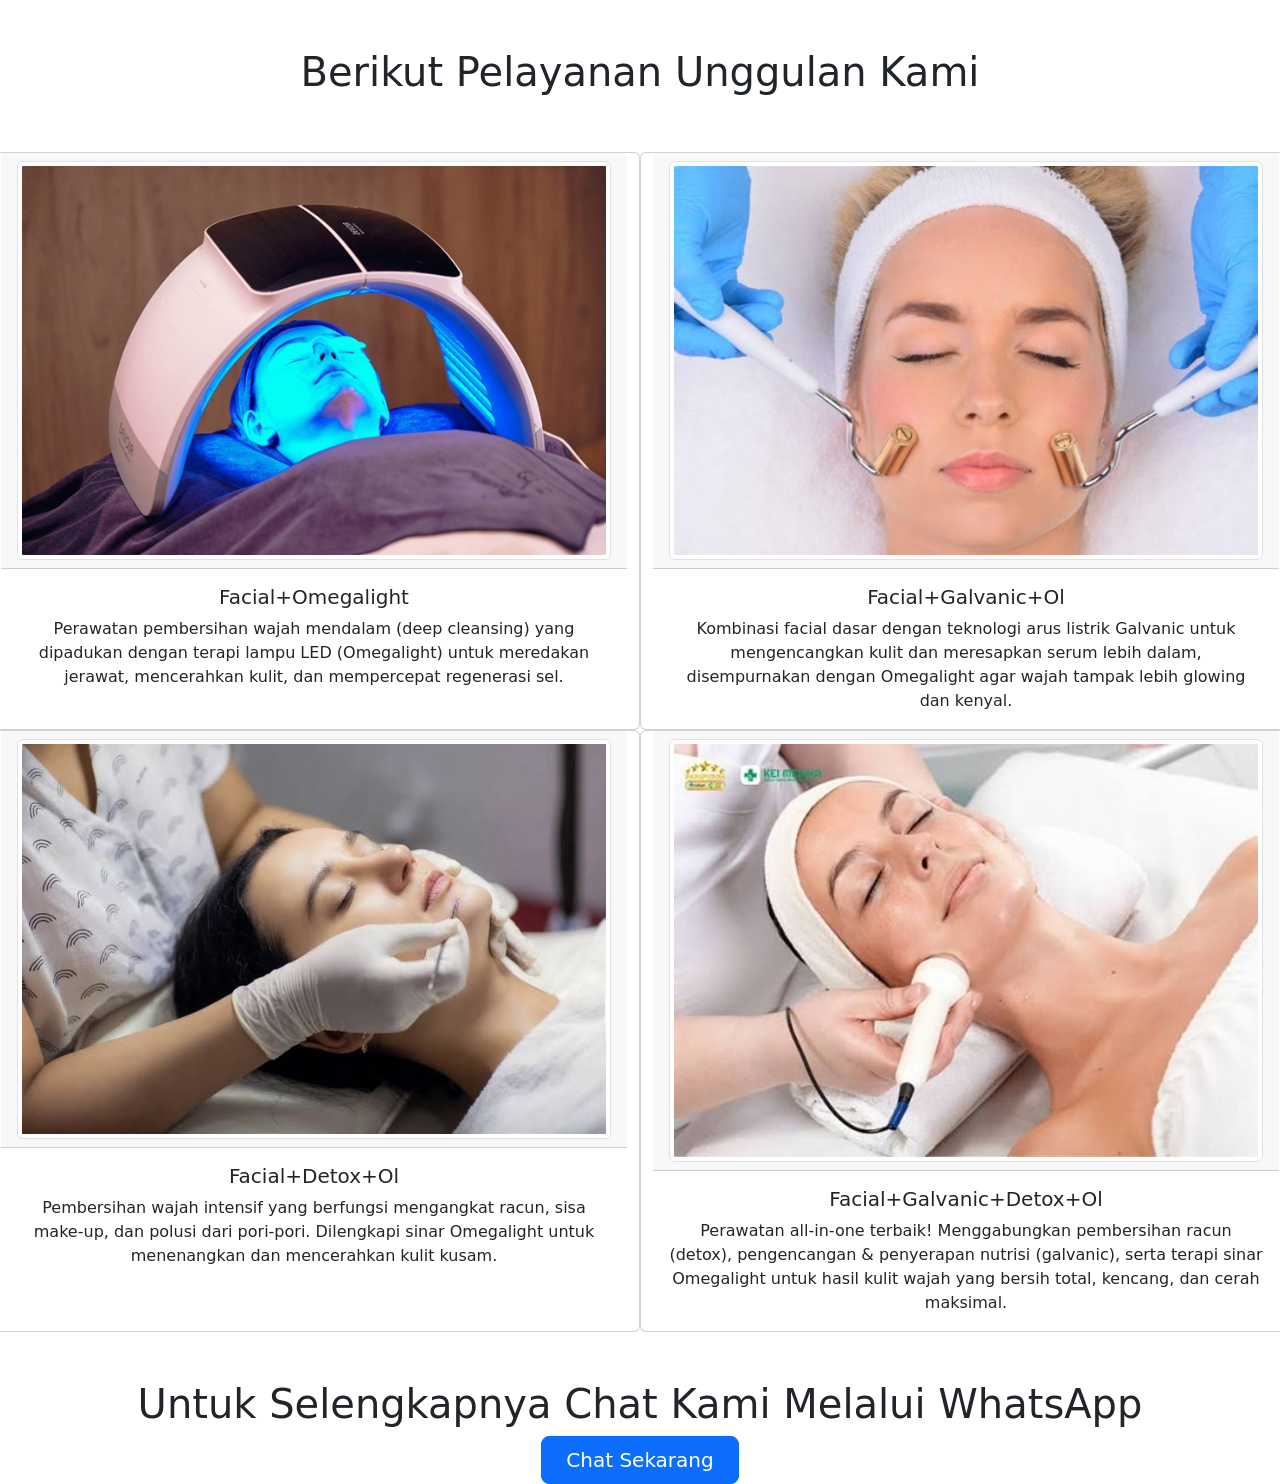
==== facial_care.html @ 5b0bb4c8 "Add files via upload" ====
<!doctype html>
<html lang="en">
  <head>
    <meta charset="UTF-8" />
    <meta name="viewport" content="width=device-width, initial-scale=1.0" />
    <title>Facial Care</title>

    <!-- Bootstrap CSS -->
    <link
      href="https://cdn.jsdelivr.net/npm/bootstrap@5.3.8/dist/css/bootstrap.min.css"
      rel="stylesheet"
      integrity="sha384-sRIl4kxILFvY47J16cr9ZwB07vP4J8+LH7qKQnuqkuIAvNWLzeN8tE5YBujZqJLB"
      crossorigin="anonymous"
    />
    <!-- Bootstrap CSS End -->
  </head>
  <body>
    <!-- List Pelayanan -->

    <!-- Text -->
    <div class="container my-5">
      <div class="row">
        <div class="col-12 text-center">
          <h1>Berikut Pelayanan Unggulan Kami</h1>
        </div>
      </div>
    </div>
    <!-- Text End -->

    <div class="text-center mt-5 mb-5">
      <div class="row">
        <div class="card col-sm-6">
          <div class="card-header">
            <img
              src="assets/images/Facial_Omegalight.jpg"
              class="img-thumbnail"
              alt="...."
            />
          </div>
          <div class="card-body">
            <h5 class="card-title">Facial+Omegalight</h5>
            <p class="card-text">Perawatan pembersihan wajah mendalam (deep cleansing) yang dipadukan dengan terapi lampu LED (Omegalight) untuk meredakan jerawat, mencerahkan kulit, dan mempercepat regenerasi sel.</p>
          </div>
        </div>

        <div class="card col-sm-6">
          <div class="card-header">
            <img
              src="assets/images/Facial_Galvanic.jpg"
              class="img-thumbnail"
              alt="..."
            />
          </div>
          <div class="card-body">
            <h5 class="card-title">Facial+Galvanic+Ol</h5>
            <p class="card-text">Kombinasi facial dasar dengan teknologi arus listrik Galvanic untuk mengencangkan kulit dan meresapkan serum lebih dalam, disempurnakan dengan Omegalight agar wajah tampak lebih glowing dan kenyal.</p>
          </div>
        </div>

        <div class="card col-sm-6">
          <div class="card-header">
            <img
              src="assets/images/Facial_Detox.jpg"
              class="img-thumbnail"
              alt="..."
            />
          </div>
          <div class="card-body">
            <h5 class="card-title">Facial+Detox+Ol</h5>
            <p class="card-text">Pembersihan wajah intensif yang berfungsi mengangkat racun, sisa make-up, dan polusi dari pori-pori. Dilengkapi sinar Omegalight untuk menenangkan dan mencerahkan kulit kusam.</p>
          </div>
        </div>

        <div class="card col-sm-6">
          <div class="card-header">
            <img
              src="assets/images/Facial_Galvanic_Detox.jpg"
              class="img-thumbnail"
              alt="..."
            />
          </div>
          <div class="card-body">
            <h5 class="card-title">Facial+Galvanic+Detox+Ol</h5>
            <p class="card-text">Perawatan all-in-one terbaik! Menggabungkan pembersihan racun (detox), pengencangan & penyerapan nutrisi (galvanic), serta terapi sinar Omegalight untuk hasil kulit wajah yang bersih total, kencang, dan cerah maksimal.</p>
          </div>
        </div>

      </div>
    </div>

    <div class="row">
        <div class="col-12 text-center">
          <h1>Untuk Selengkapnya Chat Kami Melalui WhatsApp</h1>
           <a href="https://wa.me/6281348417788" class="btn btn-primary btn-lg px-4 gap-3">Chat Sekarang</a>
          </div>
        </div>

    <!-- List Pelayanan End -->

    <!-- Bootstrap JS -->
    <script
      src="https://cdn.jsdelivr.net/npm/bootstrap@5.3.8/dist/js/bootstrap.bundle.min.js"
      integrity="sha384-FKyoEForCGlyvwx9Hj09JcYn3nv7wiPVlz7YYwJrWVcXK/BmnVDxM+D2scQbITxI"
      crossorigin="anonymous"
    ></script>
    <!-- Bootstrap JS End -->
  </body>
</html>
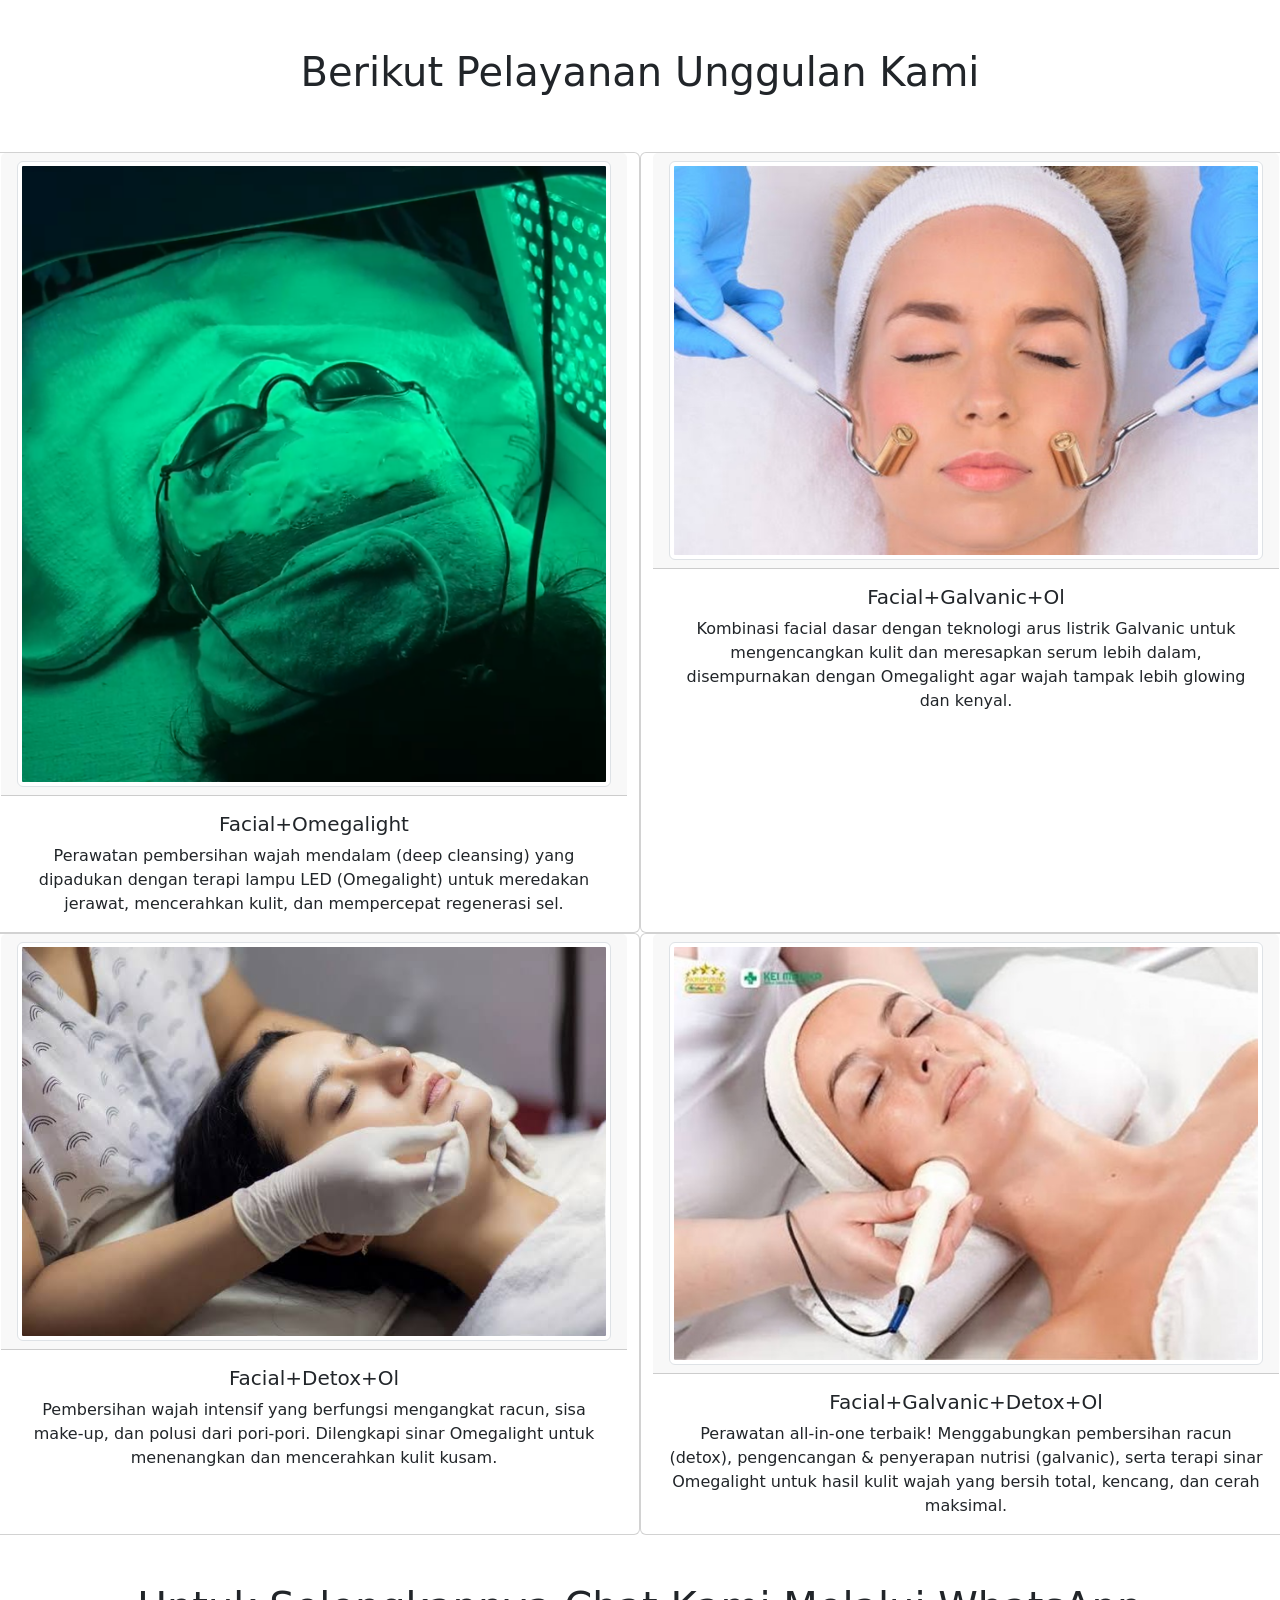
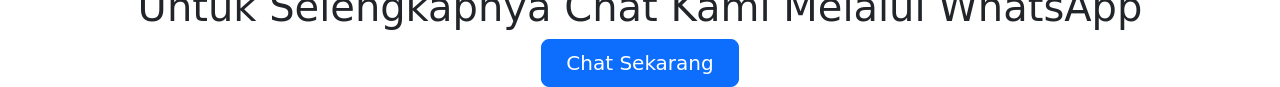
==== commit e6185b8a: "Add files via upload" ====
--- a/facial_care.html
+++ b/facial_care.html
@@ -32,7 +32,7 @@
         <div class="card col-sm-6">
           <div class="card-header">
             <img
-              src="assets/images/Facial_Omegalight.jpg"
+              src="assets/images/Omegalite_aniesalon.png"
               class="img-thumbnail"
               alt="...."
             />
